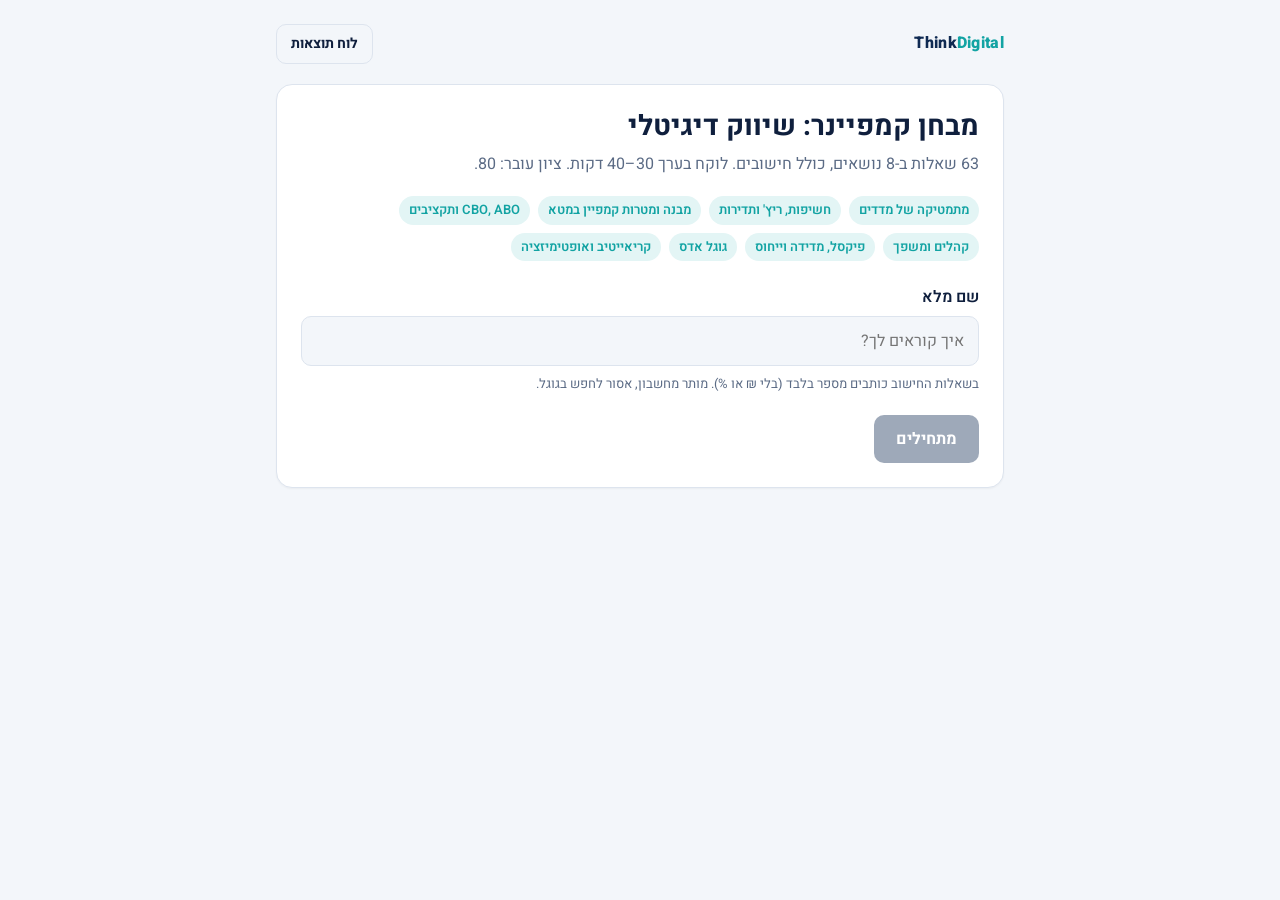
==== index.html @ 513fb7ee "מבחן קמפיינר: 63 שאלות + לוח תוצאות Co-Authored-By: Claude Opus 5.5 <noreply@anthropic.com>" ====
<!doctype html>
<html lang="he" dir="rtl">
<head>
<meta charset="utf-8">
<meta name="viewport" content="width=device-width,initial-scale=1">
<title>מבחן קמפיינר</title>
<link rel="preconnect" href="https://fonts.googleapis.com">
<link href="https://fonts.googleapis.com/css2?family=Heebo:wght@400;500;600;700;800&display=swap" rel="stylesheet">
<link rel="stylesheet" href="style.css">
</head>
<body>
<div class="wrap">
  <header class="top">
    <div class="brand">Think<span>Digital</span></div>
    <a class="btn ghost" href="results.html" style="padding:8px 14px;font-size:14px">לוח תוצאות</a>
  </header>

  <!-- פתיחה -->
  <section id="start" class="card">
    <h1>מבחן קמפיינר: שיווק דיגיטלי</h1>
    <p class="lead" id="intro"></p>
    <div class="chips" id="cats"></div>
    <label for="name">שם מלא</label>
    <input type="text" id="name" placeholder="איך קוראים לך?" autocomplete="name">
    <p class="hint">בשאלות החישוב כותבים מספר בלבד (בלי ₪ או %). מותר מחשבון, אסור לחפש בגוגל.</p>
    <div class="row" style="margin-top:20px"><button id="go" disabled>מתחילים</button></div>
  </section>

  <!-- שאלה -->
  <section id="quiz" class="card hidden">
    <div class="meta"><span id="qcat"></span><span id="qnum"></span></div>
    <div class="progress"><div id="bar"></div></div>
    <div class="q" id="qtext"></div>
    <div id="qbody"></div>
    <div class="row" style="margin-top:20px">
      <button class="ghost" id="prev">הקודמת</button>
      <span class="spacer"></span>
      <button id="next">הבאה</button>
    </div>
  </section>

  <!-- תוצאה -->
  <section id="result" class="hidden">
    <div class="card">
      <div class="meta"><span id="rname"></span><span id="rtime"></span></div>
      <div class="score" id="rscore"></div>
      <div id="rcount" style="color:var(--muted)"></div>
      <div style="margin-top:10px"><span class="badge" id="rlevel"></span></div>
      <div class="bars" id="rbars"></div>
      <h2>שליחת התוצאה</h2>
      <p class="hint" style="margin-top:0">שלחו את הקוד למנהל/ת הצוות. הוא חתום, ולכן אי אפשר לשנות בו את הציון.</p>
      <div class="code" id="rcode"></div>
      <div class="row" style="margin-top:12px">
        <a class="btn" id="wa" target="_blank" rel="noopener">שליחה בוואטסאפ</a>
        <button class="ghost" id="copy">העתקת קוד</button>
        <span class="spacer"></span>
        <button class="ghost" id="retry">מבחן חוזר</button>
      </div>
    </div>
    <div class="card review">
      <h2>מעבר על התשובות</h2>
      <div id="rreview"></div>
    </div>
  </section>
</div>

<script src="questions.js"></script>
<script src="shared.js"></script>
<script>
const $ = id => document.getElementById(id);
const shuffle = a => { a = a.slice(); for (let i = a.length - 1; i > 0; i--) { const j = Math.random() * (i + 1) | 0; [a[i], a[j]] = [a[j], a[i]]; } return a; };
const esc = s => String(s).replace(/[&<>"]/g, c => ({ '&': '&amp;', '<': '&lt;', '>': '&gt;', '"': '&quot;' }[c]));

let order = [], answers = {}, idx = 0, startedAt = 0;

$('intro').textContent = `${QUESTIONS.length} שאלות ב-${Object.keys(CATEGORIES).length} נושאים, כולל חישובים. לוקח בערך 30–40 דקות. ציון עובר: 80.`;
$('cats').innerHTML = Object.values(CATEGORIES).map(c => `<span class="chip">${esc(c)}</span>`).join('');
$('name').addEventListener('input', e => $('go').disabled = e.target.value.trim().length < 2);
$('name').addEventListener('keydown', e => { if (e.key === 'Enter' && !$('go').disabled) $('go').click(); });

$('go').onclick = () => {
  // נשארים לפי סדר הנושאים, אבל השאלות בכל נושא והתשובות מעורבבות
  order = Object.keys(CATEGORIES).flatMap(cat => shuffle(QUESTIONS.filter(q => q.cat === cat)))
    .map(q => ({ ...q, shown: q.type === 'mc' ? shuffle(q.opts) : null }));
  answers = {}; idx = 0; startedAt = Date.now();
  $('start').classList.add('hidden'); $('quiz').classList.remove('hidden');
  render();
};

function render() {
  const q = order[idx];
  $('qcat').textContent = CATEGORIES[q.cat];
  $('qnum').textContent = `${idx + 1} / ${order.length}`;
  $('bar').style.width = `${(idx / order.length) * 100}%`;
  $('qtext').textContent = q.q;
  if (q.type === 'mc') {
    $('qbody').innerHTML = q.shown.map((o, i) =>
      `<button class="opt ${answers[q.id] === o ? 'sel' : ''}" data-i="${i}">${esc(o)}</button>`).join('');
    $('qbody').querySelectorAll('.opt').forEach(b => b.onclick = () => {
      answers[q.id] = q.shown[+b.dataset.i]; render();
    });
  } else {
    $('qbody').innerHTML = `<div class="numrow"><input type="text" inputmode="decimal" id="num" placeholder="התשובה שלך" value="${esc(answers[q.id] ?? '')}"><span class="unit">${esc(q.unit || '')}</span></div>`;
    const inp = $('num');
    inp.oninput = () => { answers[q.id] = inp.value; updateNav(); };
    inp.onkeydown = e => { if (e.key === 'Enter' && !$('next').disabled) $('next').click(); };
    inp.focus();
  }
  updateNav();
}
function updateNav() {
  const q = order[idx];
  $('prev').disabled = idx === 0;
  $('next').disabled = !(answers[q.id] && String(answers[q.id]).trim());
  $('next').textContent = idx === order.length - 1 ? 'סיום והגשה' : 'הבאה';
}
$('prev').onclick = () => { if (idx > 0) { idx--; render(); } };
$('next').onclick = () => { if (idx < order.length - 1) { idx++; render(); } else finish(); };

function parseNum(s) {
  return parseFloat(String(s).replace(/[,₪%\sx]/gi, ''));
}
function isCorrect(q, a) {
  if (q.type === 'mc') return a === q.opts[0];
  const v = parseNum(a);
  if (isNaN(v)) return false;
  const tol = q.tol ?? Math.max(Math.abs(q.answer) * 0.01, 0.01);
  return Math.abs(v - q.answer) <= tol;
}

function finish() {
  const name = $('name').value.trim();
  const mins = Math.max(1, Math.round((Date.now() - startedAt) / 60000));
  const byCat = {}; const wrong = [];
  for (const q of order) {
    byCat[q.cat] ??= [0, 0];
    byCat[q.cat][1]++;
    if (isCorrect(q, answers[q.id])) byCat[q.cat][0]++; else wrong.push(q.id);
  }
  const score = order.length - wrong.length;
  const pct = Math.round(score / order.length * 100);
  const code = encodeResult({ n: name, s: score, t: order.length, d: new Date().toISOString(), m: mins, c: byCat, w: wrong });

  $('quiz').classList.add('hidden'); $('result').classList.remove('hidden');
  $('rname').textContent = name;
  $('rtime').textContent = `${mins} דקות`;
  $('rscore').textContent = pct;
  $('rscore').style.color = colorFor(pct);
  $('rcount').textContent = `${score} תשובות נכונות מתוך ${order.length}`;
  const lv = levelFor(pct);
  $('rlevel').textContent = lv.text; $('rlevel').className = 'badge ' + lv.cls;
  $('rbars').innerHTML = Object.entries(byCat).map(([cat, [ok, tot]]) => {
    const p = Math.round(ok / tot * 100);
    return `<div class="bar"><div class="lbl"><span>${esc(CATEGORIES[cat])}</span><span>${ok}/${tot}</span></div>
      <div class="track"><div class="fill" style="width:${p}%;background:${colorFor(p)}"></div></div></div>`;
  }).join('');
  $('rcode').textContent = code;
  const msg = `מבחן קמפיינר: ${name}, ציון ${pct} (${score}/${order.length})\n\n${code}`;
  $('wa').href = 'https://wa.me/?text=' + encodeURIComponent(msg);
  $('copy').onclick = async () => {
    try { await navigator.clipboard.writeText(code); $('copy').textContent = 'הועתק ✓'; } catch { $('copy').textContent = 'סמנו והעתיקו ידנית'; }
  };
  $('retry').onclick = () => location.reload();

  // טעויות קודם, אחר כך תשובות נכונות
  const sorted = [...order].sort((a, b) => isCorrect(a, answers[a.id]) - isCorrect(b, answers[b.id]));
  $('rreview').innerHTML = sorted.map(q => {
    const ok = isCorrect(q, answers[q.id]);
    const right = q.type === 'mc' ? q.opts[0] : `${q.answer.toLocaleString('he-IL')} ${q.unit || ''}`;
    return `<div class="ritem ${ok ? 'ok' : 'no'}">
      <div class="rq">${ok ? '✓' : '✗'} ${esc(q.q)}</div>
      ${ok ? '' : `<div class="ra">התשובה שלך: ${esc(answers[q.id] ?? '')}</div>`}
      <div class="ra"><b>התשובה הנכונה:</b> ${esc(right)}</div>
      <div class="rexp">${esc(q.exp)}</div></div>`;
  }).join('');
  window.scrollTo(0, 0);
}
</script>
</body>
</html>
---- style.css ----
:root {
  --bg: #f3f6fa; --card: #ffffff; --ink: #0f1f3d; --muted: #5b6b85; --line: #dde4ee;
  --navy: #0f2a52; --teal: #12a3a3; --teal-soft: #e3f5f5; --good: #1a8f5a; --good-soft: #e5f6ee;
  --bad: #c2413a; --bad-soft: #fbeceb; --warn: #b7791f;
}
@media (prefers-color-scheme: dark) {
  :root {
    --bg: #0b1424; --card: #13213a; --ink: #e8eef8; --muted: #9aaac3; --line: #24365a;
    --navy: #8fb3ff; --teal: #3cc8c8; --teal-soft: #123a40; --good: #4cc98c; --good-soft: #12352a;
    --bad: #ef7a72; --bad-soft: #3d1c1c; --warn: #e6b450;
  }
}
* { box-sizing: border-box; }
body { margin: 0; background: var(--bg); color: var(--ink); font-family: 'Heebo', system-ui, sans-serif; line-height: 1.55; }
.wrap { max-width: 760px; margin: 0 auto; padding: 24px 16px 64px; }
header.top { display: flex; align-items: center; justify-content: space-between; gap: 12px; margin-bottom: 20px; }
.brand { font-weight: 800; color: var(--navy); letter-spacing: .3px; }
.brand span { color: var(--teal); }
.card { background: var(--card); border: 1px solid var(--line); border-radius: 16px; padding: 24px; box-shadow: 0 1px 2px rgba(0,0,0,.04); }
h1 { font-size: 28px; margin: 0 0 8px; line-height: 1.25; }
h2 { font-size: 20px; margin: 0 0 12px; }
p.lead { color: var(--muted); margin: 0 0 20px; }
.chips { display: flex; flex-wrap: wrap; gap: 8px; margin: 16px 0 24px; }
.chip { background: var(--teal-soft); color: var(--teal); font-size: 13px; font-weight: 600; padding: 4px 10px; border-radius: 999px; }
label { display: block; font-weight: 600; margin-bottom: 6px; }
input[type=text], input[type=number], textarea {
  width: 100%; font: inherit; color: var(--ink); background: var(--bg); border: 1.5px solid var(--line);
  border-radius: 10px; padding: 12px 14px; outline: none;
}
input:focus, textarea:focus { border-color: var(--teal); }
button, .btn {
  font: inherit; font-weight: 700; border: 0; border-radius: 10px; padding: 12px 22px; cursor: pointer;
  background: var(--navy); color: #fff; text-decoration: none; display: inline-block;
}
@media (prefers-color-scheme: dark) { button, .btn { color: #0b1424; } }
button.ghost, .btn.ghost { background: transparent; color: var(--ink); border: 1.5px solid var(--line); }
button:disabled { opacity: .4; cursor: not-allowed; }
.row { display: flex; gap: 10px; flex-wrap: wrap; align-items: center; }
.spacer { flex: 1; }
.progress { height: 6px; background: var(--line); border-radius: 99px; overflow: hidden; margin: 8px 0 20px; }
.progress > div { height: 100%; background: var(--teal); transition: width .25s; }
.meta { display: flex; justify-content: space-between; color: var(--muted); font-size: 14px; }
.q { font-size: 21px; font-weight: 700; margin: 6px 0 20px; }
.opt {
  display: block; width: 100%; text-align: right; background: var(--bg); color: var(--ink); font-weight: 500;
  border: 1.5px solid var(--line); border-radius: 12px; padding: 14px 16px; margin-bottom: 10px;
}
.opt:hover { border-color: var(--teal); }
.opt.sel { border-color: var(--teal); background: var(--teal-soft); font-weight: 700; }
.numrow { display: flex; gap: 10px; align-items: center; }
.numrow .unit { color: var(--muted); font-weight: 700; min-width: 40px; }
.hint { color: var(--muted); font-size: 13px; margin-top: 8px; }
.score { font-size: 64px; font-weight: 800; line-height: 1; margin: 8px 0; }
.badge { display: inline-block; padding: 4px 12px; border-radius: 999px; font-weight: 700; font-size: 14px; }
.badge.good { background: var(--good-soft); color: var(--good); }
.badge.bad { background: var(--bad-soft); color: var(--bad); }
.bars { margin: 20px 0; }
.bar { margin-bottom: 12px; }
.bar .lbl { display: flex; justify-content: space-between; font-size: 14px; margin-bottom: 4px; }
.bar .track { height: 8px; background: var(--line); border-radius: 99px; overflow: hidden; }
.bar .fill { height: 100%; border-radius: 99px; }
.code { font-family: ui-monospace, monospace; font-size: 12px; word-break: break-all; background: var(--bg); border: 1px dashed var(--line); border-radius: 10px; padding: 12px; direction: ltr; text-align: left; }
.review { margin-top: 24px; }
.ritem { border: 1px solid var(--line); border-radius: 12px; padding: 14px 16px; margin-bottom: 10px; border-right-width: 4px; }
.ritem.ok { border-right-color: var(--good); }
.ritem.no { border-right-color: var(--bad); }
.ritem .rq { font-weight: 700; margin-bottom: 6px; }
.ritem .ra { font-size: 14px; }
.ritem .rexp { font-size: 14px; color: var(--muted); margin-top: 6px; }
.hidden { display: none !important; }
table { width: 100%; border-collapse: collapse; font-size: 14px; }
th, td { padding: 10px 8px; border-bottom: 1px solid var(--line); text-align: right; }
th { color: var(--muted); font-weight: 600; }
.tbl-wrap { overflow-x: auto; }
@media (max-width: 520px) {
  h1 { font-size: 23px; } .q { font-size: 18px; } .card { padding: 18px; } .score { font-size: 52px; }
}
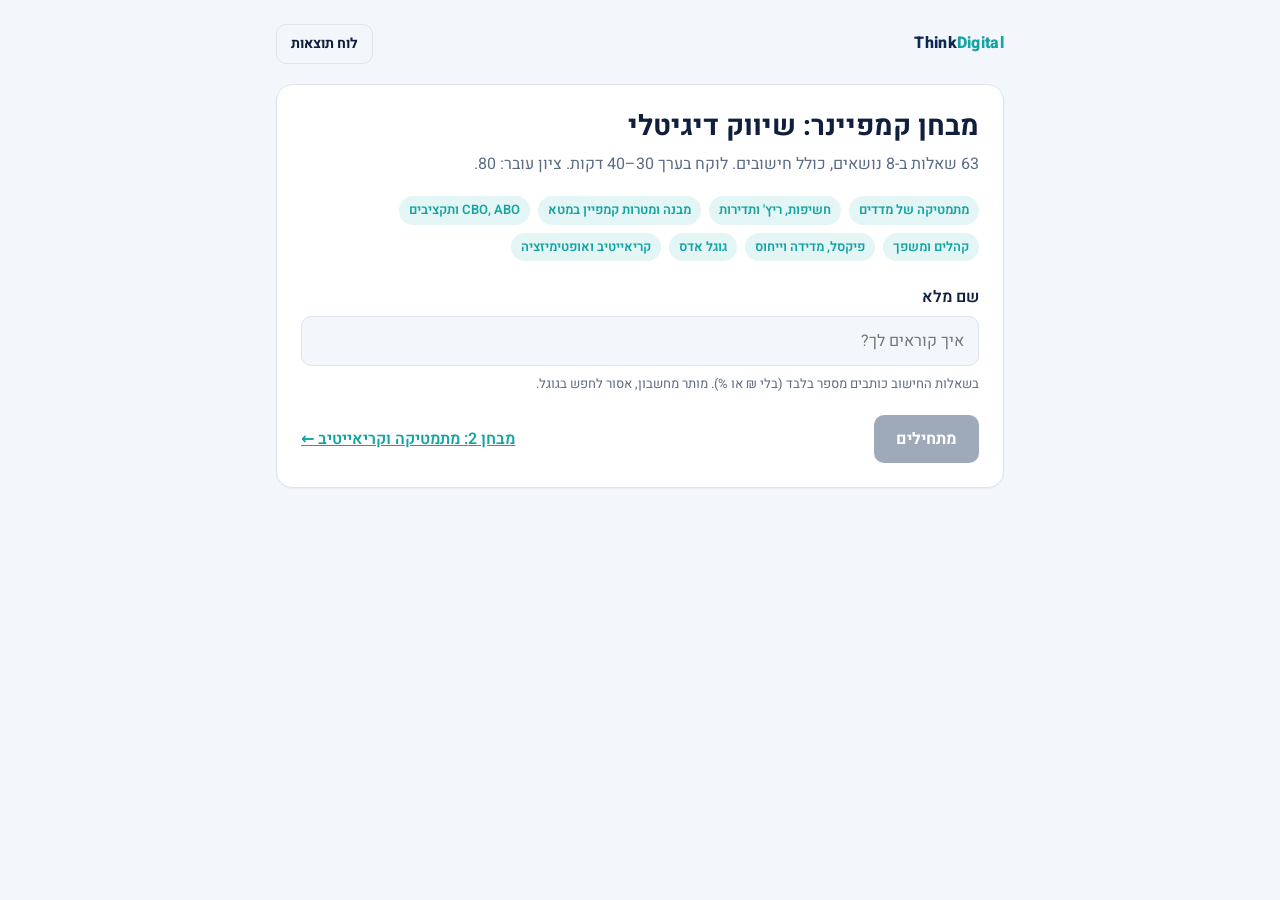
==== commit a154afd4: "מבחן 2: מתמטיקה וקריאייטיב (20 שאלות) + קוד תוצאה נפרד לכל מבחן Co-Authored-By: Claude Opus 5.5 <nor" ====
--- a/index.html
+++ b/index.html
@@ -23,7 +23,7 @@
     <label for="name">שם מלא</label>
     <input type="text" id="name" placeholder="איך קוראים לך?" autocomplete="name">
     <p class="hint">בשאלות החישוב כותבים מספר בלבד (בלי ₪ או %). מותר מחשבון, אסור לחפש בגוגל.</p>
-    <div class="row" style="margin-top:20px"><button id="go" disabled>מתחילים</button></div>
+    <div class="row" style="margin-top:20px"><button id="go" disabled>מתחילים</button><span class="spacer"></span><a href="math-creative/" style="color:var(--teal);font-weight:600">מבחן 2: מתמטיקה וקריאייטיב ←</a></div>
   </section>
 
   <!-- שאלה -->
